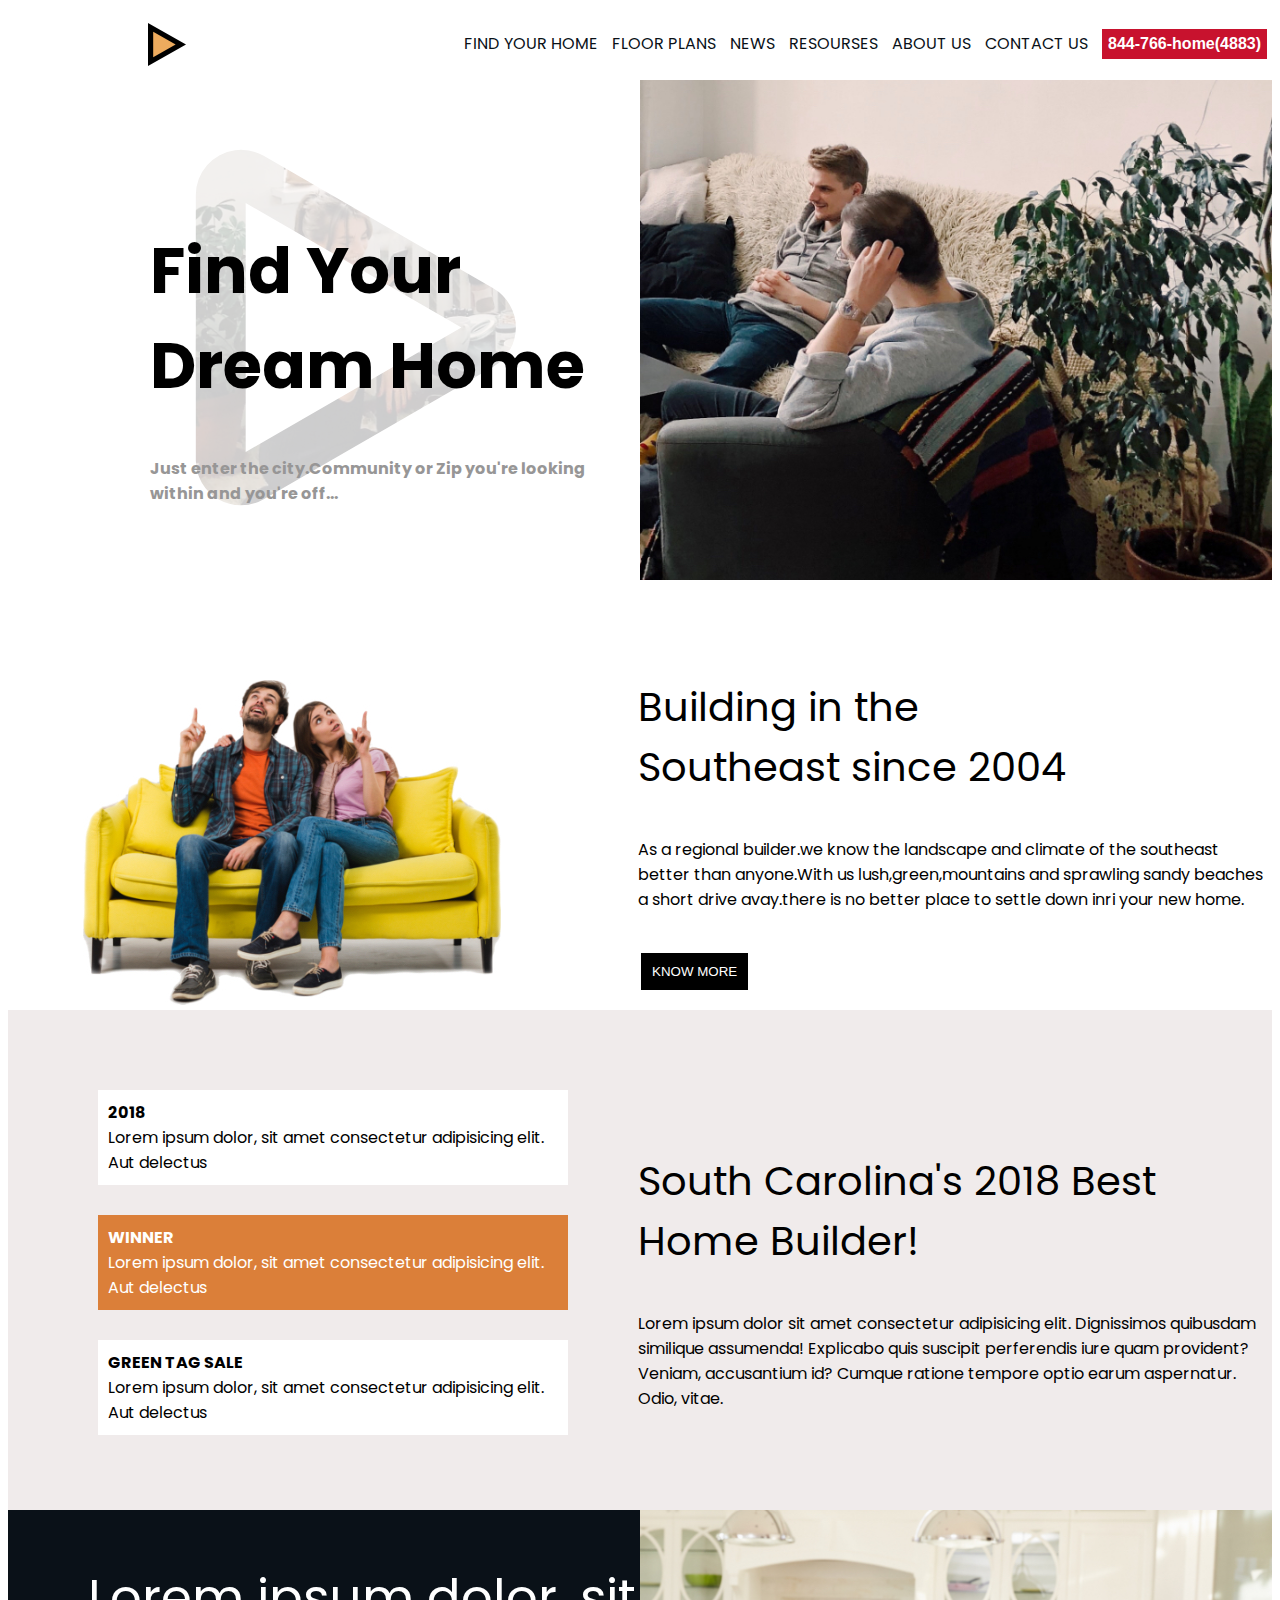
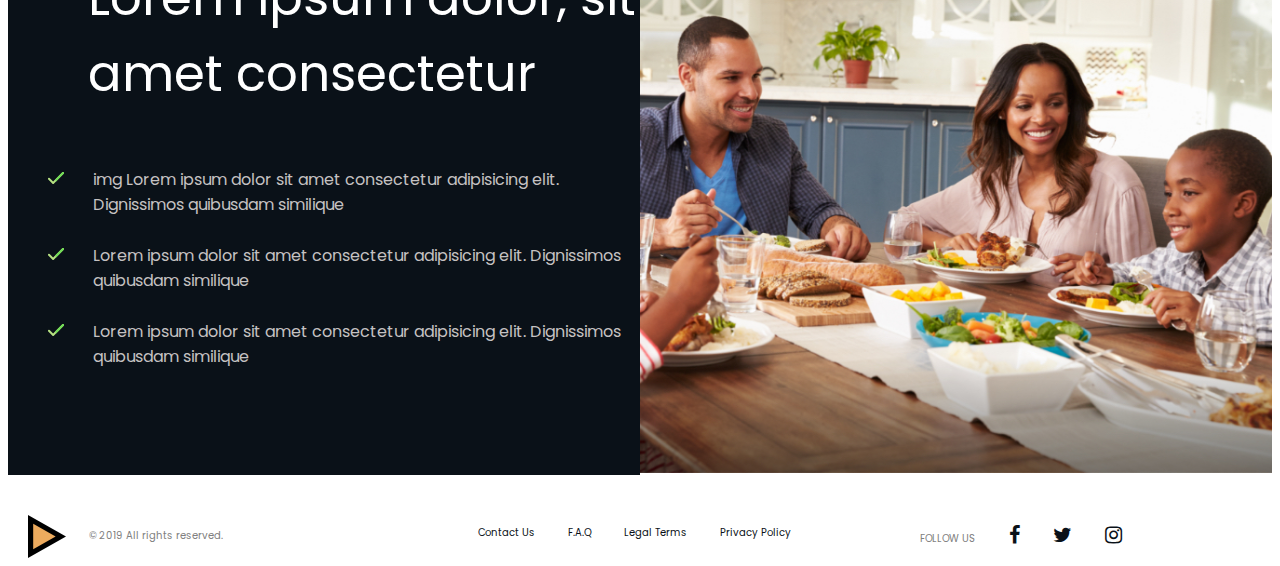
==== train/first.html @ 13756649 "first-commit" ====
<!DOCTYPE html>
<html lang="en">
<head>
    <meta charset="UTF-8">  
    <meta name="viewport" content="width=device-width, initial-scale=1.0">
    <meta http-equiv="X-UA-Compatible" content="ie=edge">
    <link rel="stylesheet" href="style.css">
    <link href="https://fonts.googleapis.com/css?family=Poppins&display=swap" rel="stylesheet">
    <link rel="stylesheet" href="https://stackpath.bootstrapcdn.com/font-awesome/4.7.0/css/font-awesome.min.css">
    <title>Document</title>
</head>
<body>
    <header>
        <nav class="navbar">
            <div class="row">
                <img src="logo.svg" alt="logo" class="logo">
                <ul class="options">
                    <li><a href="#">FIND YOUR HOME</a></li>
                    <li><a href="#">FLOOR PLANS</a></li>
                    <li><a href="#">NEWS</a></li>
                    <li><a href="#">RESOURSES</a></li>
                    <li><a href="#">ABOUT US</a></li>
                    <li><a href="#">CONTACT US</a></li>
                    <li><button class="Contact">844-766-home(4883)</button></li>
                </ul>
            </div>
        </nav>
    </header>
    <section class="banner">
        <div class="row">
            <img src="banner.jpg" alt="banner" class="banner1">
            <img src="info.svg" alt="info" class="info">
            <div class="content">
                <h1>Find Your <br> Dream Home</h1>
                <h6 class="sub-content">Just enter the city.Community or Zip you're looking<br>within and you're off...</h6>
            </div>
        </div>

    </section>
    <section class="building">
        <div class="row">
            <img src="build.jpg" alt="build" class="build">
            <p class="south">Building in the <br> Southeast since 2004</p>
            <p class="east">As a regional builder.we know the landscape and climate of the southeast better than anyone.With us lush,green,mountains and sprawling sandy beaches a short drive avay.there is no better place to settle down inri your new home.</p>
            <button class="know">KNOW MORE</button>
        </div>
    </section>
    <section class="carolina">
        <div class="row">
            <p class="sweet-home"><b>2018<br></b>Lorem ipsum dolor, sit amet consectetur adipisicing elit.<br> Aut delectus </p>
            <p class="sweet-home1"><b>WINNER<br></b>Lorem ipsum dolor, sit amet consectetur adipisicing elit.<br> Aut delectus </p>
            <p class="sweet-home"><b>GREEN TAG SALE<br></b>Lorem ipsum dolor, sit amet consectetur adipisicing elit.<br> Aut delectus </p>
            <p class="home2018">South Carolina's 2018 Best Home Builder!</p>
            <p class="homecontent">Lorem ipsum dolor sit amet consectetur adipisicing elit. Dignissimos quibusdam similique assumenda! Explicabo quis suscipit perferendis iure quam provident? Veniam, accusantium id? Cumque ratione tempore optio earum aspernatur. Odio, vitae.</p>
        </div>

    </section>
    <section class="lorem">
        <div class="row">
        <div class="lorem1">
            <p class="lorem2">Lorem ipsum dolor, sit <br> amet consectetur </p>
            <img src="tick.svg" alt="tick" class="tick">
            <p class="lorem3">img Lorem ipsum dolor sit amet consectetur adipisicing elit. Dignissimos quibusdam similique</p>
            <img src="tick.svg" alt="tick" class="tick">
            <p class="lorem3">Lorem ipsum dolor sit amet consectetur adipisicing elit. Dignissimos quibusdam similique</p>
            <img src="tick.svg" alt="tick" class="tick">
            <p class="lorem3">Lorem ipsum dolor sit amet consectetur adipisicing elit. Dignissimos quibusdam similique</p>
           
        </div>
        <div class="two">
                <img src="two.jpg" alt="two" width="100%" height="100%">
        </div>
        </div>
    </section>
    <br>
    <footer>
        <div class="div_footer">
            <div class="div_footer_left">
               <img src="logo.svg" alt=""  class="span_copyright">
               <span class="span_copyright">&copy; 2019 All rights reserved.</span> 
            </div>
            <div class="div_footer_mid">
                <ul>
                    <li><a href="#">Contact Us</a></li>
                    <li><a href="#">F.A.Q</a></li>
                    <li><a href="#">Legal Terms</a></li>
                    <li><a href="#">Privacy Policy</a></li>
​
                </ul>
            </div>
            <div class="div_footer_right">
                <ul>
                    <li>FOLLOW US</li>
                    <li><a href="#"><i class="fa fa-facebook fa-2x"></i></a></li>
                    <li><a href="#"><i class="fa fa-twitter fa-2x"></i></a></li>
                    <li><a href="#"><i class="fa fa-instagram fa-2x"></i></a></li>                    
                </ul>
            </div>
        </div>
    </footer>





  
</body>
</html>
---- train/style.css ----
html{
    font-family: 'Poppins', sans-serif;
}
.row{
    max-width: 1440px;
    margin: 0 auto;
}
.logo{
    padding-top: 15px;
    margin-left: 140px;
}
.options{
    float: right;
    list-style: none;
}
.options li{
    display:inline-block;
    padding: 5px;

}
.Contact{
    color: white;
    font-weight: bold;
    outline: none;
    background-color: #C8122E;
    border: none;

}
.Contact:hover{
    background-color: green;
    border: 1px solid green;

}
li{
    list-style: none;
    display: inline-block;
    padding: 0 15px 0 15px;
}
li a {
    text-decoration: none;
    color: #0A1118;
}
.options li a{
    text-decoration: none;
    color:#0A1118;

}
.options li a:hover{
    color: red;
}
.options li button{
    background-color:#C8122E;
    padding: 5px;
    border: 1px solid #C8122E;
    color:white;
    font-size: 100%;
}

.banner1{
    width: 100%;
    
}
.banner1{
    position: relative;
    top:0;
    left:0;
}
.info{
    position: absolute;
    top:75px;
    left:0px;
    width: 50%;
    background-color: rgba(255,255,255,0.8);
    
}
.content{
    position: absolute;
    top:180px;
    left: 150px;
    font-size: 200%;
    object-fit: cover;
}
.content .sub-content{
    font-size:50%;
    color: rgb(151, 150, 150);
}
.build{
    margin-top: 53px;
    margin-left: 75px;
    float: left;
}
.south{
    margin-left: 630px;
    padding-top: 50px;  
    font-size: 40px;
}
.east{
    margin-left:630px;
    font-style: unset;
}
.know{
    color: white;
    background-color: black;
    border: 1px solid black;
    padding:10px;
    margin-left:140px;
    margin-top: 25px;
}
.know:hover{
    border: 1px solid #db7f39;
    background-color: #db7f39;
}
.carolina{
    background-color:rgb(240, 235, 235);
    height: 450px;
    padding-top:50px;
    margin-top: 20px;
}
.sweet-home{
    margin-left: 90px;
    margin-top: 30px;
    padding-top: 20px;
    width: 450px;
    padding:10px;
    border: 0px solid white;
    background-color: white;
}

.sweet-home1{
    margin-left: 90px;
    margin-top: 30px;
    padding-top: 20px;
    width: 450px;
    padding:10px;
    border: 0px solid #db7f39;
    background-color: #db7f39;
    color: white;
}
.home2018{
    margin-left:630px;
    margin-top: -300px;
    font-size: 40px;
}
.homecontent{
    margin-left: 630px;
}
.lorem{
    background-color: #0A1118;

}
.lorem2{
    color:white;
    font-size: 50px; 
    margin-left: 80px;
}
.lorem1{
    width: 50%;
    /* display:inline-block; */
    float: left;
    background-color: #0A1118;
    height: 565px;
}
.lorem3{
    color: rgb(197, 194, 194);
    margin-left: 80px;
    padding: 5px;
}
.tick{
    margin-left: 40px;
    position: absolute;
    margin-top: 10px; 
    
}
.two{
    position: absolute;
    display: inline-block;
    max-width: 50%;
    margin-right: 8px;
    margin-bottom: 0px;

}
/* footer{
    position: relative;
    margin-top:580px;
} */
.div_footer{
    width:100%;
    display: flex;
    vertical-align: middle;
}
footer{
 font-size: 10px;
 color: gray;
 display: flex;
 position: relative;
 margin-top: 580px;
}
​
.div_footer_left{
    width:35%;
    padding: 20px 0px 0px 50px;
    display: inline-block;
    /* vertical-align: middle; */
}
.div_footer_mid{
 width:35%;
 padding: 0px;
 display: inline-block;
 vertical-align: middle;
 list-style: none;
 text-decoration: none;
 margin-left: 200px;
}
.div_footer_right{
 width:30%;
 padding: 0px;
 display: inline-block;
 vertical-align: middle;
}
.span_copyright{
vertical-align: middle;
padding-left: 20px;
padding-top: 0px;
}
.div_footer_mid li a:hover{
    color:red;
}
.fa fa-facebook fa-2x:hover{
    color:rgb(77, 77, 238);
}
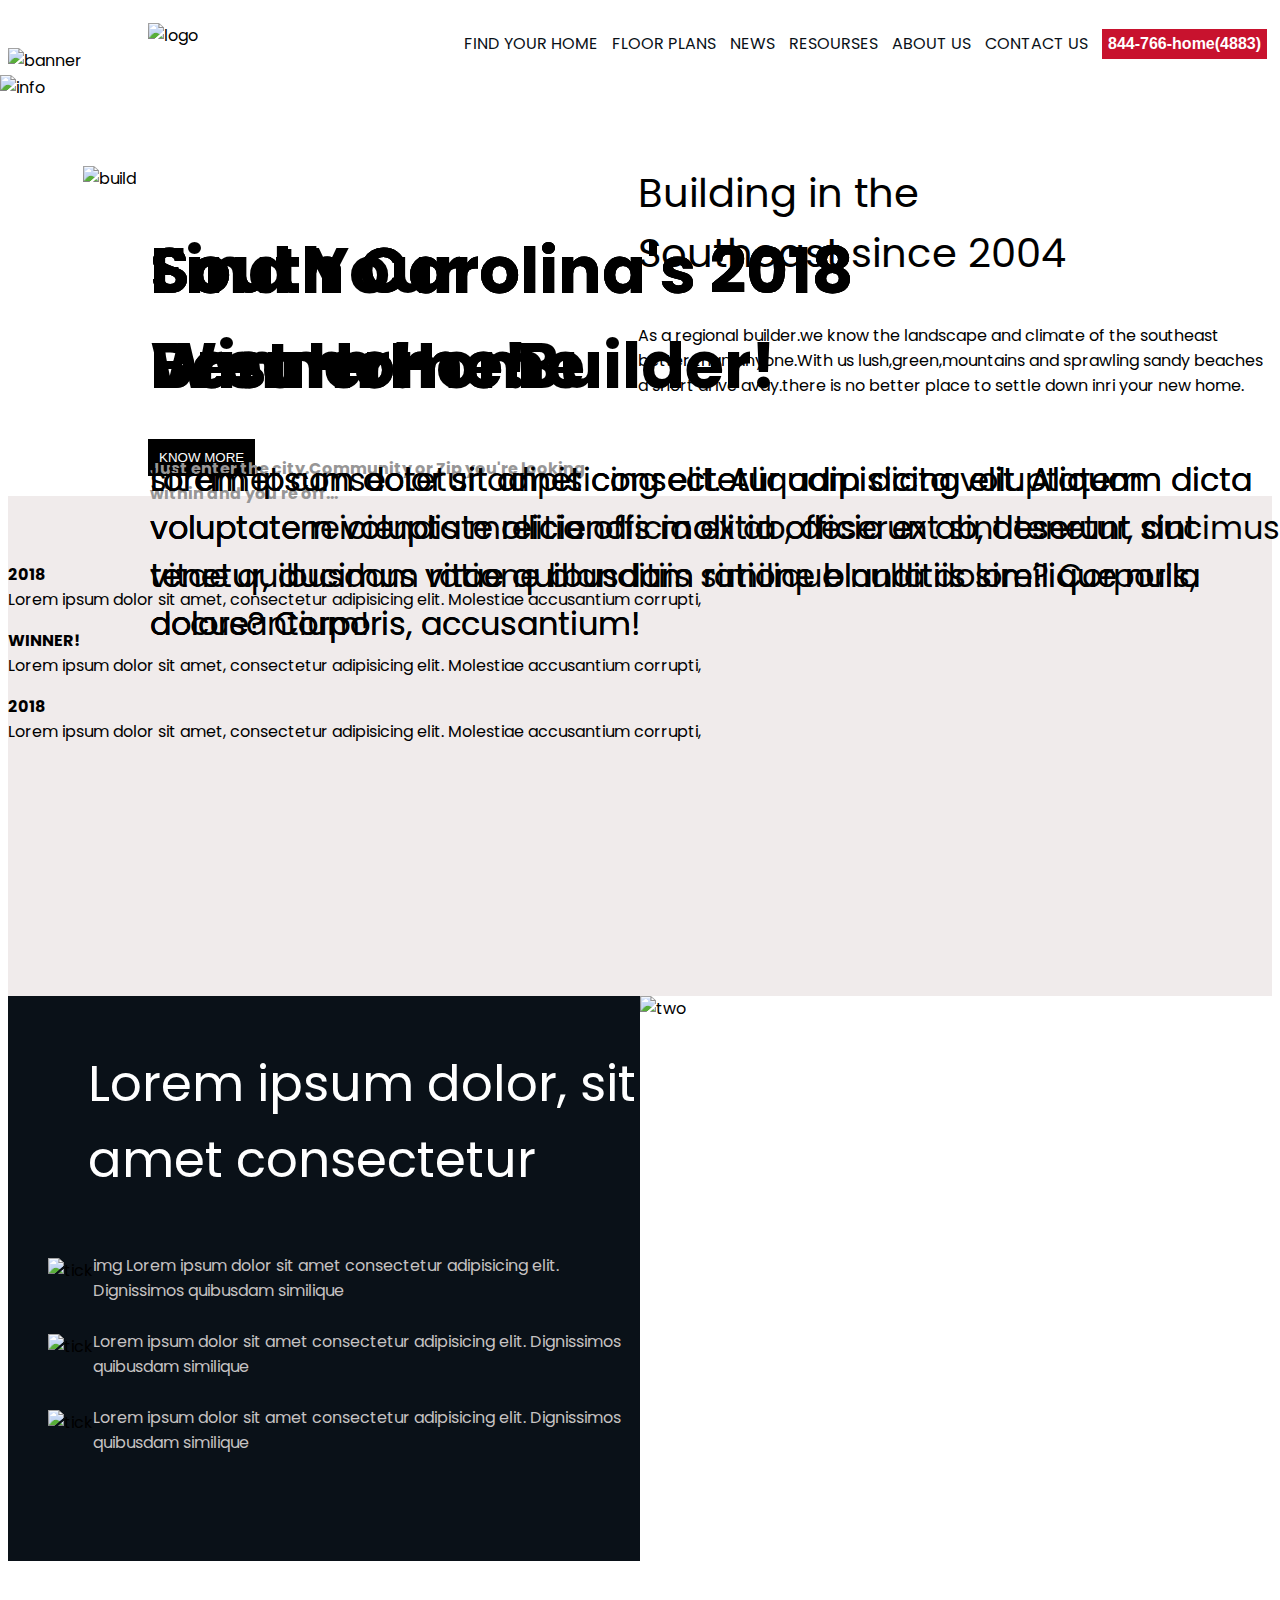
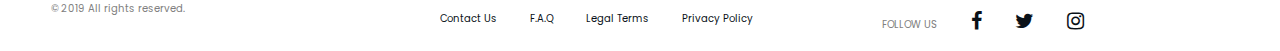
==== commit ca9bb239: "second" ====
--- a/train/first.html
+++ b/train/first.html
@@ -47,11 +47,33 @@
     </section>
     <section class="carolina">
         <div class="row">
-            <p class="sweet-home"><b>2018<br></b>Lorem ipsum dolor, sit amet consectetur adipisicing elit.<br> Aut delectus </p>
-            <p class="sweet-home1"><b>WINNER<br></b>Lorem ipsum dolor, sit amet consectetur adipisicing elit.<br> Aut delectus </p>
-            <p class="sweet-home"><b>GREEN TAG SALE<br></b>Lorem ipsum dolor, sit amet consectetur adipisicing elit.<br> Aut delectus </p>
-            <p class="home2018">South Carolina's 2018 Best Home Builder!</p>
-            <p class="homecontent">Lorem ipsum dolor sit amet consectetur adipisicing elit. Dignissimos quibusdam similique assumenda! Explicabo quis suscipit perferendis iure quam provident? Veniam, accusantium id? Cumque ratione tempore optio earum aspernatur. Odio, vitae.</p>
+                <div class="div_left">
+                        <div class="odd" onclick="openTab(event, '2018')" tabindex="0" onfocus="openTab(event,'2018')">
+                            <p class="odd"><b>2018</b><br>Lorem ipsum dolor sit amet, consectetur adipisicing elit. Molestiae accusantium corrupti,</p>
+                        </div>
+                        <div class="even" onclick="openTab(event, 'WINNER')" tabindex="0" onfocus="openTab(event,'WINNER')">
+                            <p class="even"><b>WINNER!</b><br>Lorem ipsum dolor sit amet, consectetur adipisicing elit. Molestiae accusantium corrupti,</p>
+                        </div>
+                        <div class="odd" onclick="openTab(event, '1028')" tabindex="0" onfocus="openTab(event,'1028')">
+                            <p class="odd"><b>2018</b><br>Lorem ipsum dolor sit amet, consectetur adipisicing elit. Molestiae accusantium corrupti,</p>
+                        </div>
+                      </div>
+                      <div class="div_right">
+                        <div id="2018" class="content" id="defaultOpen">
+                            <h1 class="heading">South Carolina's 2018<br>Best Home Builder!</h1>
+                            <p>Lorem ipsum dolor sit amet consectetur adipisicing elit. Aliquam dicta voluptatem voluptate reiciendis mollitia officia ex ab, deserunt sint tenetur, ducimus vitae quibusdam ratione blanditiis similique nulla dolore? Corporis, accusantium!</p>
+                          </div>
+                          
+                          <div id="WINNER" class="content">
+                            <h1 class="heading">South Carolina's 2018<br>Winner!</h1>
+                            <p>Lorem ipsum dolor sit amet consectetur adipisicing elit. Aliquam dicta voluptatem voluptate reiciendis mollitia officia ex ab, deserunt sint tenetur, ducimus vitae quibusdam ratione blanditiis similique nulla dolore? Corporis, accusantium!</p>
+                          </div>
+                          
+                          <div id="1028" class="content">
+                            <h1 class="heading">South Carolina's 2018<br>Best Home!</h1>
+                            <p>sit amet consectetur adipisicing elit. Aliquam dicta voluptatem voluptate reiciendis mollitia officia ex ab, deserunt sint tenetur, ducimus vitae quibusdam ratione blanditiis similique nulla dolore? Corporis, accusantium!</p>
+                          </div>
+                      </div>
         </div>
 
     </section>
@@ -103,6 +125,6 @@
 
 
 
-  
+  <script src="script.js"></script>
 </body>
 </html>--- a/train/style.css
+++ b/train/style.css
@@ -144,6 +144,7 @@
 .homecontent{
     margin-left: 630px;
 }
+
 .lorem{
     background-color: #0A1118;
 
